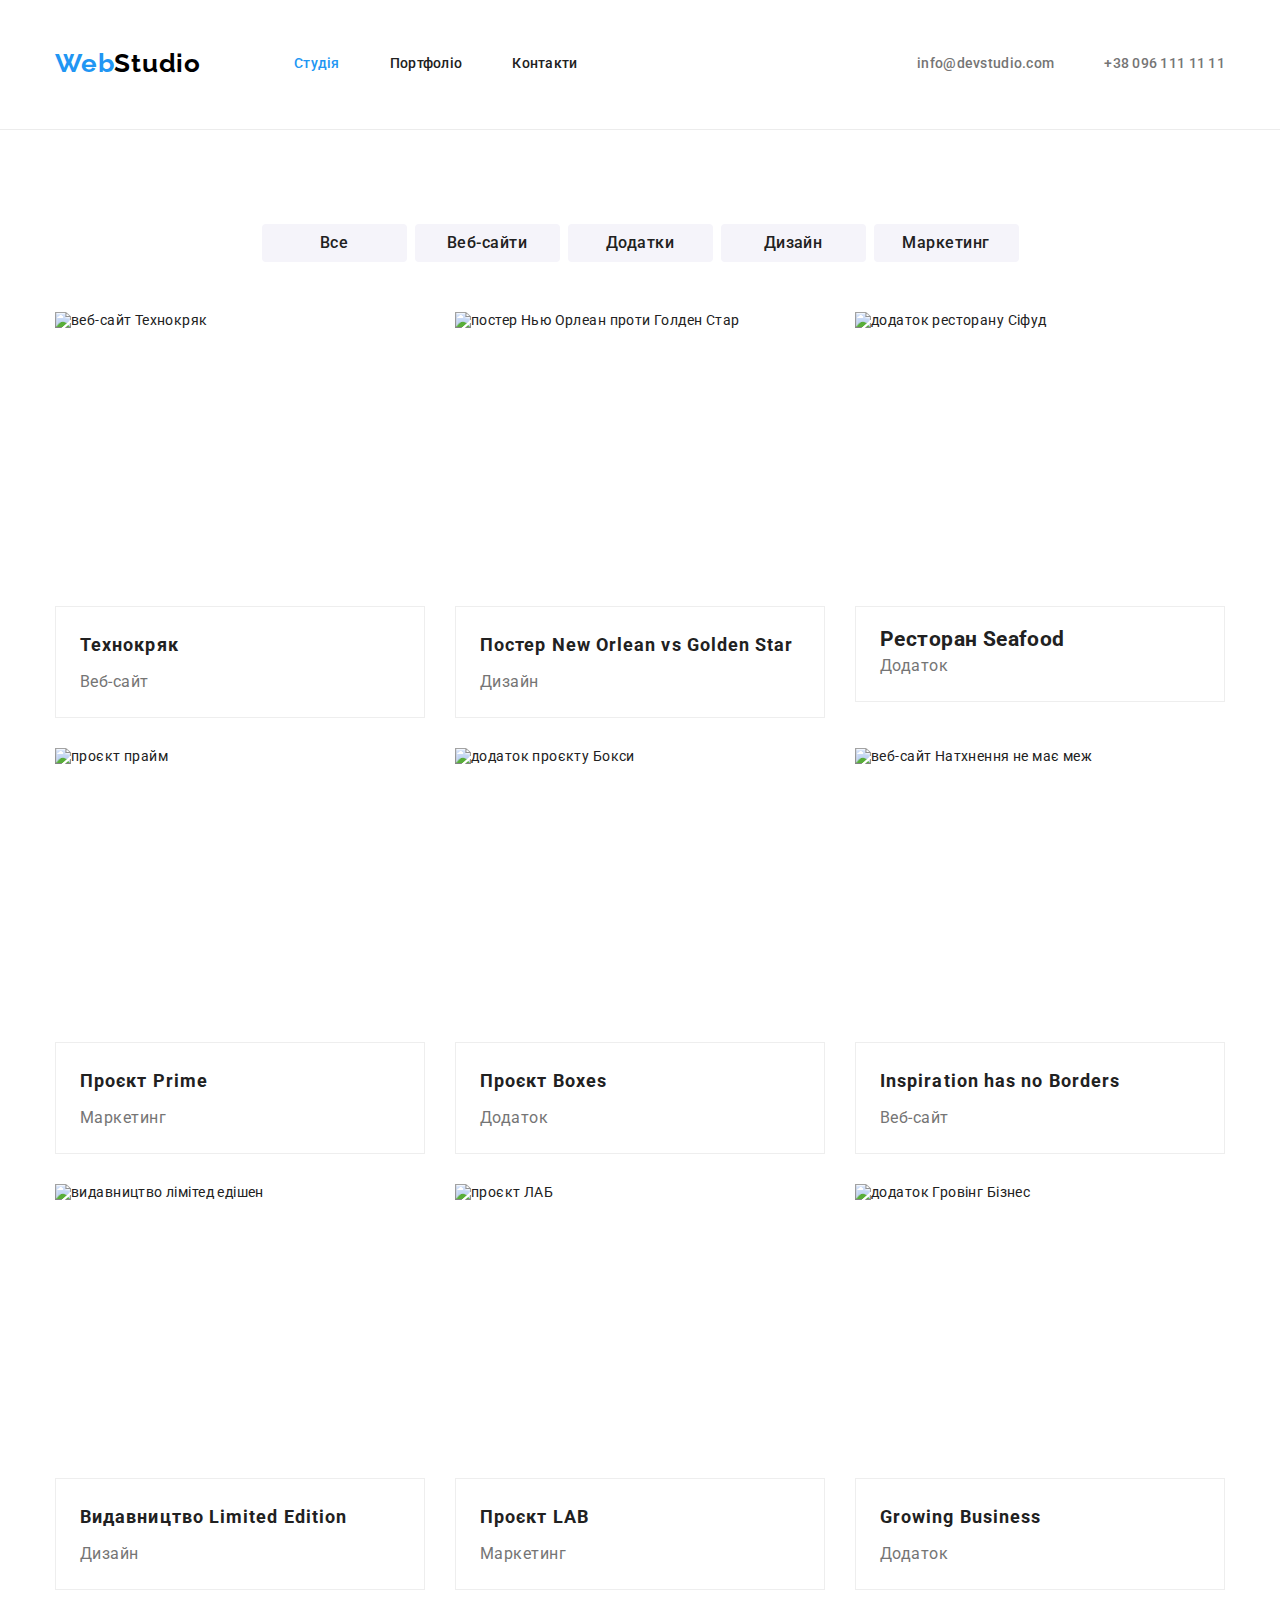
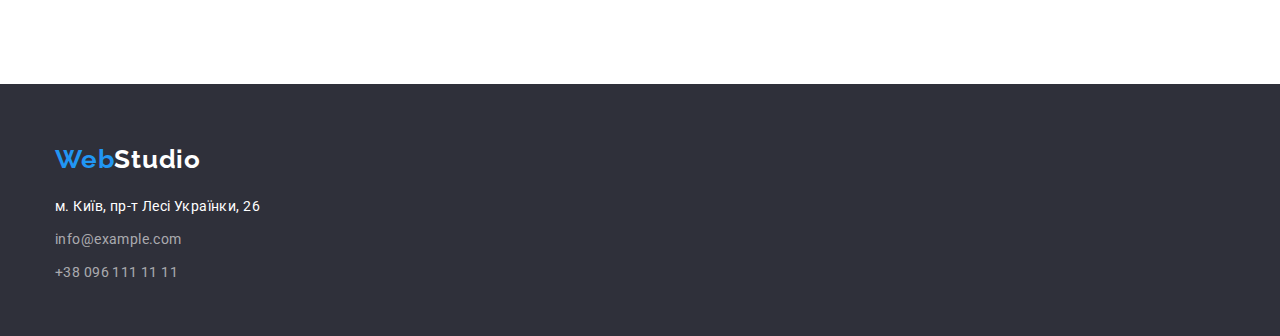
==== portfolio.html @ e84fce72 "edits" ====
<!DOCTYPE html>
<html lang="uk">
<head>
   <meta charset="UTF-8">
   <meta http-equiv="X-UA-Compatible" content="IE=edge">
   <meta name="viewport" content="width=device-width, initial-scale=1.0">
   <title>Портфоліо</title>
   <link rel="preconnect" href="https://fonts.googleapis.com">
   <link rel="preconnect" href="https://fonts.gstatic.com" crossorigin>
   <link href="https://fonts.googleapis.com/css2?family=Raleway:wght@700&family=Roboto:wght@400;500;700;900&display=swap"
      rel="stylesheet">
   <link rel="stylesheet" href="https://cdn.jsdelivr.net/npm/modern-normalize@1.1.0/modern-normalize.min.css">
   <link rel="stylesheet" href="./css/styles.css"/>
</head>
<body>
   <!-- =================== HEADER ===================-->
   <header class="page-header header-portfolio">
      <div class="container page-header-container">
          <nav class="page-nav">
              <a class="logotype logotype-header link" href="./index.html" lang="en"><span class="web">Web</span><span class="studio">Studio</span></a>
              <ul class="menu list">
                  <li class="menu-item">
                      <a class="menu-link link current" href="./index.html">Студія</a>
                  </li>
                  <li class="menu-item">
                      <a class="menu-link link" href="./portfolio.html">Портфоліо</a>
                  </li>
                  <li class="menu-item">
                      <a class="menu-link link" href="./index.html">Контакти</a>
                  </li>
              </ul>
          </nav>
          <ul class="contact-header list">
              <li><a class="contact-mail link" href="mailto:info@devstudio.com">info@devstudio.com</a></li>
              <li><a class="contact-phone-number link" href="tel:+380961111111">+38 096 111 11 11</a></li>
          </ul>
      </div>
  </header>
   <main>
      <!-- =================== PORTFOLIO ===================-->
      <section class="section">
         <div class="container">
            <h1 class="visually-hidden">Наші роботи</h1>
               <ul class="portfolio-menu-list list">
                  <li class="portfolio-menu-list--item">
                     <button class="list-menu-button" type="button">Все</button>
                  </li>
                  <li class="portfolio-menu-list-item">
                     <button class="list-menu-button" type="button">Веб-сайти</button>
                  </li>
                  <li class="portfolio-menu-list-item">
                     <button class="list-menu-button" type="button">Додатки</button>
                  </li>
                  <li class="portfolio-menu-list-item">
                     <button class="list-menu-button" type="button">Дизайн</button>
                  </li>
                  <li class="portfolio-menu-list--item">
                     <button class="list-menu-button" type="button">Маркетинг</button>
                  </li>
               </ul>
            <ul class="portfolio-list list">
               <li class="portfolio-list-item">
                  <img src="./images/ourworks/technocrack.jpg" alt="веб-сайт Технокряк" width="370" height="294">
                  <div class="list-content">
                     <h2 class="portfolio-title">Технокряк</h2>
                     <p class="portfolio-description">Веб-сайт</p>
                  </div>
               </li>
               <li class="portfolio-list-item">
                  <img src="./images/ourworks/posterneworlean.jpg" alt="постер Нью Орлеан проти Голден Стар" width="370" height="294">
                  <div class="list-content">
                     <h2 class="portfolio-title">Постер <span lang="en">New Orlean vs Golden Star</span></h2>
                     <p class="portfolio-description">Дизайн</p>
                  </div>
               </li>
               <li class="portfolio-list-item">
                  <img src="./images/ourworks/restaurantseafood.jpg" alt="додаток ресторану Сіфуд" width="370" height="294">
                  <div class="list-content">
                     <h2 class="">Ресторан <span lang="en">Seafood</span></h2>
                     <p class="portfolio-description">Додаток</p>
                  </div>
               </li>
               <li class="portfolio-list-item">
                  <img src="./images/ourworks/projectprime.jpg" alt="проєкт прайм" width="370" height="294">
                  <div class="list-content">
                     <h2 class="portfolio-title">Проєкт <span lang="en">Prime</span></h2>
                     <p class="portfolio-description">Маркетинг</p>
                  </div>
               </li>
               <li class="portfolio-list-item">
                  <img src="./images/ourworks/projectboxes.jpg" alt="додаток проєкту Бокси" width="370" height="294">
                  <div class="list-content">
                     <h2 class="portfolio-title">Проєкт <span lang="en">Boxes</span></h2>
                     <p class="portfolio-description">Додаток</p>
                  </div>
               </li>
               <li class="portfolio-list-item">
                  <img src="./images/ourworks/inspirationhasnoborders.jpg" alt="веб-сайт Натхнення не має меж" width="370" height="294">
                  <div class="list-content">
                     <h2 class="portfolio-title" lang="en">Inspiration has no Borders</h2>
                     <p class="portfolio-description">Веб-сайт</p>
                  </div>
               </li>
               <li class="portfolio-list-item">
                  <img src="./images/ourworks/publicationlimitededition.jpg" alt="видавництво лімітед едішен" width="370" height="294">
                  <div class="list-content">
                     <h2 class="portfolio-title">Видавництво <span lang="en">Limited Edition</span></h2>
                     <p class="portfolio-description">Дизайн</p>
                  </div>
               </li>
               <li class="portfolio-list-item">
                  <img src="./images/ourworks/projectlab.jpg" alt="проєкт ЛАБ" width="370" height="294">
                  <div class="list-content">
                     <h2 class="portfolio-title">Проєкт <span lang="en">LAB</span></h2>
                     <p class="portfolio-description">Маркетинг</p>
                  </div>
               </li>
               <li class="portfolio-list-item">
                  <img src="./images/ourworks/growingbusiness.jpg" alt="додаток Гровінг Бізнес" width="370" height="294">
                  <div class="list-content">
                     <h2 class="portfolio-title" lang="en">Growing Business</h2>
                     <p class="portfolio-description">Додаток</p>
                  </div>
               </li>
            </ul>
         </div>
      </section>
   </main>
   <!--=================== FOOTER ===================-->
   <footer class="page-footer">
      <div class="container">
          <a class="logotype link" href="./index.html" lang="en"><span class="web">Web</span><span
              class="studio-white">Studio</span></a>
          <address class="address">
              <ul class="address-list list">
                  <li class="address-list-item">
                      <a class="address-list-location link" href="https://goo.gl/maps/qBnw3kzRKvV4WiWM7" target="_blank" rel="noopener nofollow">м. Київ, пр-т Лесі Українки, 26</a>
                  </li>
                  <li class="address-list-item">
                      <a class="footer-contact link" href="mailto:info@example.com">info@example.com</a>
                  </li>
                  <li class="address-list-item">
                      <a class="footer-contact link" href="tel:+380961111111">+38 096 111 11 11</a>
                  </li>
              </ul>
          </address>
      </div>
  </footer>
</body>
</html>
---- css/styles.css ----
:root {
      --accent-color: #2196F3;
      --background-button-color: #188CE8;
      --black-logo-color: #000000;
      --text-black-color: #212121;
      --text-grey-color: #757575;
      --text-white-color: #FFFFFF;
      --footer-contact-text-color: rgba(255, 255, 255, 0.6);
      --ligt-background-button-color: #F5F4FA;
      --inner-border-color: #EEEEEE;
      --background-dark-color: #2F303A;

      --logo-font-family: 'Raleway', sans-serif;
      --primary-font-family:'Roboto', sans-serif;

      --card-set-gap: 30px;
}

h1, 
h2, 
h3, 
h4, 
p {
      margin-top: 0;
      margin-bottom: 0;
}
 
ol,
ul {
      margin-top: 0;
      margin-bottom: 0;
      padding-left: 0;
}

img {
      display: block;
      max-width: 100%;
      height: auto;
}

button {
      cursor: pointer;
}

.list {
      list-style: none;
}

.link {
      text-decoration: none;
}

body {
      font-family: var(--primary-font-family);
      color: var(--text-black-color);
      background-color: var(--text-white-color);
      font-size: 14px;
      letter-spacing: 0.03em;
}

.container {
      width: 1200px;
      margin-left: auto;
      margin-right: auto;
      padding-left: 15px;
      padding-right: 15px;
}

.visually-hidden {
      position: absolute;
      width: 1px;
      height: 1px;
      margin: -1px;
      border: 0;
      padding: 0;

      white-space: nowrap;
      clip-path: inset(100%);
      clip: rect(0 0 0 0);
      overflow: hidden;
}

footer {
      font-family: var(--primary-font-family);
      background-color: var(--background-dark-color);
}

/* ============================================================================ MAIN PAGE ============================================================================ */

/* =================== COMPONENTS =================== */

.page-header-container {
      display: flex;
      align-items: center;
}

.logotype {
      font-family: 'Raleway', sans-serif;
      font-weight: 700;
      font-size: 26px;
      line-height: 1.19;
      letter-spacing: 0.03em;
}

.web {
      color: #2196F3;
}

.studio {
      color: #000000;
}

.title {
      font-weight: 700;
      font-size: 36px;
      line-height: 1.17;
      text-align: center;
      letter-spacing: 0.03em;
      margin-bottom: 50px;
}

.section {
      padding-top: 94px;
      padding-bottom: 94px;
}

/* =================== /COMPONENTS =================== */

/* =================== HEADER =================== */

.page-header {
      padding-top: 24px;
      padding-bottom: 25px;
}

.page-nav {
      display: flex;
      align-items: center;
}

.menu {
      display: flex;
      align-items: center;
}

.logotype-header {
      margin-right: 93px;
      display: block;
      padding-top: 24px;
      padding-bottom: 25px;
}

.contact-header {
      display: flex;
      align-items: center;
      margin-left: auto;
}

.menu-item:not(:last-child) {
      margin-right: 50px;
}

.menu-link {
      display: block;
      padding-top: 32px;
      padding-bottom: 32px;
      font-weight: 500;
      font-size: 14px;
      line-height: 1.14;
      letter-spacing: 0.02em;
      color: var(--text-black-color);
}

.menu-link:hover,
.menu-link:focus {
   color: var(--accent-color);
}

.current {
      color: var(--accent-color);
}

.contact-phone-number {
      display: block;
      padding-top: 32px;
      padding-bottom: 32px;
      font-weight: 500;
      font-size: 14px;
      line-height: 1.14;
      letter-spacing: 0.02em;
   
      color: var(--text-grey-color);
}

.contact-phone-number:hover,
.contact-phone-number:focus {
   color: var(--accent-color);
}

.contact-mail {
      display: block;
      padding-top: 32px;
      padding-bottom: 32px;
      font-weight: 500;
      font-size: 14px;
      line-height: 1.14;
      letter-spacing: 0.02em;
   
      color: var(--text-grey-color);

      margin-right: 50px;
}

.contact-mail:hover, 
.contact-mail:focus {
   color: var(--accent-color);
}

/* =================== HEADER =================== */

/* =================== HERO =================== */

.hero {
      background-color: var(--background-dark-color);
      height: 600px;
      padding-top: 200px;
      padding-bottom: 200px;
}

.main-title {
      font-weight: 900;
      font-size: 44px;
      line-height: 1.36;
      text-align: center;
      letter-spacing: 0.06em;
      text-transform: uppercase;
   
      color: var(--text-white-color);

      margin-bottom: var(--card-set-gap);
}

.modal-btn {
      font-family: inherit;
      font-weight: 700;
      font-size: 16px;
      line-height: 1.88;
      text-align: center;
      letter-spacing: 0.06em;
      cursor: pointer;
      margin: auto;
      display: block;
      border-radius: 4px;
      border: transparent;

      color: var(--text-white-color);
      background-color: var(--accent-color);

      /* padding: 7px 21px 7px 21px; */
      padding-top: 7px;
      padding-right: 21px;
      padding-bottom: 7px;
      padding-left: 21px;
      min-width: 200px;
      min-height: 50px;
}

.modal-btn:hover,
.modal-btn:focus {
      background-color: var(--background-button-color);
}

/* =================== HERO =================== */

/* =================== PREFERENCES =================== */

.preferences {
      display: flex;
      column-gap: var(--card-set-gap);
      flex-basis: calc((100-90px)/4);
}

/* .preferences>.preferences-item:not(:nth-child(4n)) {
      margin-right: var(--card-set-gap);
} */

.preferences-subtitle {
      margin-bottom: 10px;
}

.subtitle {
      font-weight: 700;
      font-size: 14px;
      line-height: 1.14;
      letter-spacing: 0.03em;
      text-transform: uppercase;
}

.description-preferences {
      font-weight: 400;
      font-size: 14px;
      line-height: 1.71;
      letter-spacing: 0.03em;
   
      color: var(--text-grey-color);
}

/* =================== PREFERENCES =================== */

/* =================== ABOUT =================== */

.about {
      padding-top: 0;
}

.about-list {
      display: flex;
      flex-wrap: wrap;
      column-gap: var(--card-set-gap);
      flex-basis: calc((100-60px)/3);
}

/* =================== /ABOUT =================== */

/* =================== TEAM =================== */

.team-list {
      display: flex;
      flex-wrap: wrap;
      column-gap: var(--card-set-gap);
      flex-basis: calc((100-90px)/4);
}

/* .team-list>.team-people:not(:nth-child(4n)) {
      margin-right: var(--card-set-gap);
} */

.team {
      background-color: var(--ligt-background-button-color);
}

.team-content {
      padding-top: var(--card-set-gap);
      padding-bottom: var(--card-set-gap);
}

.name-team {
      font-weight: 500;
      font-size: 16px;
      line-height: 1.19;
      letter-spacing: 0.03em;
      text-align: center;
}

.description-team {
      font-weight: 400;
      font-size: 16px;
      line-height: 1.19;
      letter-spacing: 0.03em;
      text-align: center;
   
      color: var(--text-grey-color);

      margin-top: 10px;
}

.team-people {
      box-shadow: 0px 1px 3px rgba(0, 0, 0, 0.12), 0px 1px 1px rgba(0, 0, 0, 0.14), 0px 2px 1px rgba(0, 0, 0, 0.2);
      border-radius: 0px 0px 4px 4px;
}

/* =================== /TEAM =================== */

/* =================== FOOTER =================== */

.page-footer {
      padding-top: 60px;
      padding-bottom: 60px;
      height: 252px;
}

.address {
      margin-top: 20px;
}

.studio-white {
      color: var(--text-white-color);
}

.address-list-item:not(:last-child) {
      margin-bottom: 9px;
}

.address-list-location {
      font-family: var(--primary-font-family);
      font-style: normal;
      font-weight: 400;
      font-size: 14px;
      line-height: 1.71;
      letter-spacing: 0.03em;
   
      color: var(--text-white-color);
}

.address-list-location:hover,
.address-list-location:focus {
      color: var(--accent-color);
}

.footer-contact {
      font-family: var(--primary-font-family);
      font-style: normal;
      font-weight: 400;
      font-size: 14px;
      line-height: 1.71;
      letter-spacing: 0.03em;
   
      color: var(--footer-contact-text-color);
}

.footer-contact:hover,
.footer-contact:focus {
     color: var(--accent-color); 
}

/* =================== /FOOTER =================== */


/* ============================================================================ PORTFOLIO PAGE ============================================================================ */


/* =================== PORTFOLIO SECTION =================== */

.header-portfolio {
      border-bottom: 1px solid #ECECEC;
}

.portfolio-menu-list {
      display: flex;
      align-items: center;
      justify-content: center;
      column-gap: 8px;
      margin-bottom: 50px;
}

.list-menu-button {
      font-family: inherit;
      font-weight: 500;
      font-size: 16px;
      line-height: 1.63;
      letter-spacing: 0.03em;
      cursor: pointer;
   
      color: var(--text-black-color);
      background-color: var(--ligt-background-button-color);

      border-radius: 4px;
      border: transparent;

      padding-top: 4px;
      padding-right: 22px;
      padding-bottom: 4px;
      padding-left: 22px;
      min-width: 145px;
      min-height: 38px;
}

.list-menu-button:hover,
.list-menu-button:focus {
      box-shadow: 0px 3px 1px rgba(0, 0, 0, 0.1), 0px 1px 2px rgba(0, 0, 0, 0.08), 0px 2px 2px rgba(0, 0, 0, 0.12);
      color: var(--text-white-color);
      background-color: var(--accent-color)
}

.portfolio-button {
      padding-left: 294px;
      padding-right: 294px;
}

.portfolio-title {
      font-weight: 700;
      font-size: 18px;
      line-height: 2.0;
      letter-spacing: 0.06em;
   
      color: var(--text-black-color);

      margin-bottom: 4px;
}

.portfolio-description {
      font-weight: 400;
      font-size: 16px;
      line-height: 1.88;
      letter-spacing: 0.03em;
   
      color: var(--text-grey-color);
}

.portfolio-list {
      display: flex;
      flex-wrap: wrap;
      gap: var(--card-set-gap);
      flex-basis: calc((100-90px)/3);
}

.list-content {
      padding-top: 20px;
      padding-right: 24px;
      padding-bottom: 20px;
      padding-left: 24px;
      border: 1px solid #EEEEEE;
}


/* =================== /PORTFOLIO SECTION =================== */
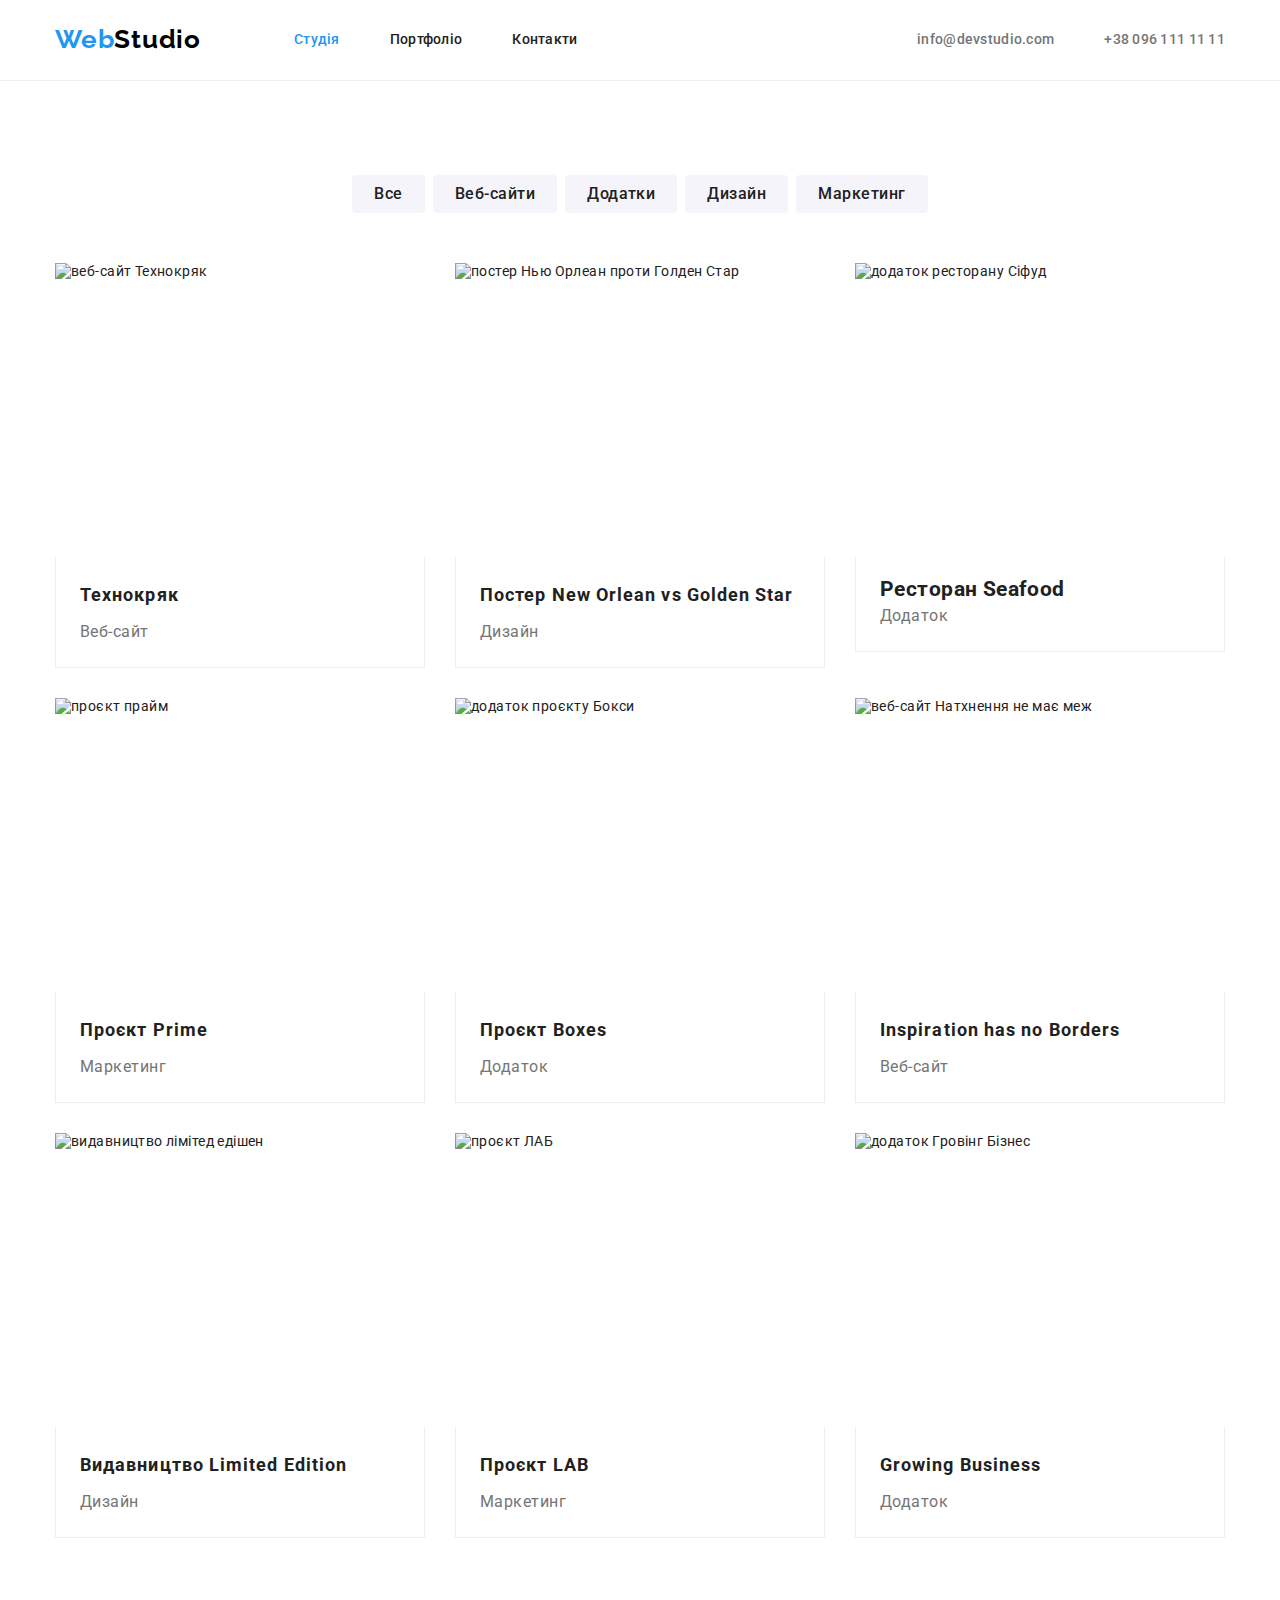
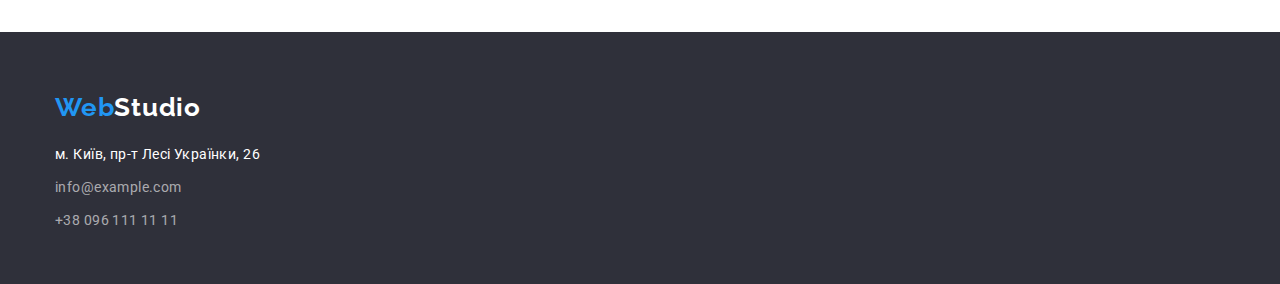
==== commit f1ff0d3e: "edits with viseo" ====
--- a/portfolio.html
+++ b/portfolio.html
@@ -31,8 +31,12 @@
               </ul>
           </nav>
           <ul class="contact-header list">
-              <li><a class="contact-mail link" href="mailto:info@devstudio.com">info@devstudio.com</a></li>
-              <li><a class="contact-phone-number link" href="tel:+380961111111">+38 096 111 11 11</a></li>
+            <li class="mail-item">
+               <a class="contact-mail link" href="mailto:info@devstudio.com">info@devstudio.com</a>
+           </li>
+           <li class="phone-item">
+               <a class="contact-phone-number link" href="tel:+380961111111">+38 096 111 11 11</a>
+           </li>
           </ul>
       </div>
   </header>
--- a/css/styles.css
+++ b/css/styles.css
@@ -1,88 +1,94 @@
 :root {
-      --accent-color: #2196F3;
-      --background-button-color: #188CE8;
-      --black-logo-color: #000000;
-      --text-black-color: #212121;
-      --text-grey-color: #757575;
-      --text-white-color: #FFFFFF;
-      --footer-contact-text-color: rgba(255, 255, 255, 0.6);
-      --ligt-background-button-color: #F5F4FA;
-      --inner-border-color: #EEEEEE;
-      --background-dark-color: #2F303A;
-
-      --logo-font-family: 'Raleway', sans-serif;
-      --primary-font-family:'Roboto', sans-serif;
-
-      --card-set-gap: 30px;
-}
-
-h1, 
-h2, 
-h3, 
-h4, 
+  --accent-color: #2196f3;
+  --background-button-color: #188ce8;
+  --black-logo-color: #000000;
+  --text-black-color: #212121;
+  --text-grey-color: #757575;
+  --text-white-color: #ffffff;
+  --footer-contact-text-color: rgba(255, 255, 255, 0.6);
+  --ligt-background-button-color: #f5f4fa;
+  --inner-border-color: #eeeeee;
+  --background-dark-color: #2f303a;
+
+  --logo-font-family: 'Raleway', sans-serif;
+  --primary-font-family: 'Roboto', sans-serif;
+
+  --card-set-gap: 30px;
+}
+
+h1,
+h2,
+h3,
+h4,
+h5,
+h6,
 p {
-      margin-top: 0;
-      margin-bottom: 0;
-}
- 
+  margin-top: 0;
+  margin-bottom: 0;
+}
+
 ol,
 ul {
-      margin-top: 0;
-      margin-bottom: 0;
-      padding-left: 0;
+  margin-top: 0;
+  margin-bottom: 0;
+  padding-left: 0;
 }
 
 img {
-      display: block;
-      max-width: 100%;
-      height: auto;
+  display: block;
+  max-width: 100%;
+  height: auto;
+}
+
+address {
+  font-style: normalvv;
 }
 
 button {
-      cursor: pointer;
+  cursor: pointer;
 }
 
 .list {
-      list-style: none;
+  list-style: none;
 }
 
 .link {
-      text-decoration: none;
+  text-decoration: none;
 }
 
 body {
-      font-family: var(--primary-font-family);
-      color: var(--text-black-color);
-      background-color: var(--text-white-color);
-      font-size: 14px;
-      letter-spacing: 0.03em;
+  font-family: var(--primary-font-family);
+  color: var(--text-black-color);
+  background-color: var(--text-white-color);
+  font-size: 14px;
+  letter-spacing: 0.03em;
 }
 
 .container {
-      width: 1200px;
-      margin-left: auto;
-      margin-right: auto;
-      padding-left: 15px;
-      padding-right: 15px;
+  width: 1200px;
+  margin-left: auto;
+  margin-right: auto;
+  padding-left: 15px;
+  padding-right: 15px;
 }
 
 .visually-hidden {
-      position: absolute;
-      width: 1px;
-      height: 1px;
-      margin: -1px;
-      border: 0;
-      padding: 0;
-
-      white-space: nowrap;
-      clip-path: inset(100%);
-      clip: rect(0 0 0 0);
-      overflow: hidden;
+  position: absolute;
+  width: 1px;
+  height: 1px;
+  margin: -1px;
+  border: 0;
+  padding: 0;
+
+  white-space: nowrap;
+  clip-path: inset(100%);
+  clip: rect(0 0 0 0);
+  overflow: hidden;
 }
 
 footer {
-      font-family: var(--primary-font-family);
-      background-color: var(--background-dark-color);
+  font-family: var(--primary-font-family);
+  background-color: var(--background-dark-color);
 }
 
 /* ============================================================================ MAIN PAGE ============================================================================ */
@@ -90,130 +96,129 @@
 /* =================== COMPONENTS =================== */
 
 .page-header-container {
-      display: flex;
-      align-items: center;
+  display: flex;
+  align-items: center;
 }
 
 .logotype {
-      font-family: 'Raleway', sans-serif;
-      font-weight: 700;
-      font-size: 26px;
-      line-height: 1.19;
-      letter-spacing: 0.03em;
+  font-family: 'Raleway', sans-serif;
+  font-weight: 700;
+  font-size: 26px;
+  line-height: 1.19;
+  letter-spacing: 0.03em;
 }
 
 .web {
-      color: #2196F3;
+  color: #2196f3;
 }
 
 .studio {
-      color: #000000;
+  color: #000000;
 }
 
 .title {
-      font-weight: 700;
-      font-size: 36px;
-      line-height: 1.17;
-      text-align: center;
-      letter-spacing: 0.03em;
-      margin-bottom: 50px;
+  font-weight: 700;
+  font-size: 36px;
+  line-height: 1.17;
+  text-align: center;
+  letter-spacing: 0.03em;
+  margin-bottom: 50px;
 }
 
 .section {
-      padding-top: 94px;
-      padding-bottom: 94px;
+  padding-top: 94px;
+  padding-bottom: 94px;
 }
 
 /* =================== /COMPONENTS =================== */
 
 /* =================== HEADER =================== */
 
-.page-header {
-      padding-top: 24px;
-      padding-bottom: 25px;
-}
+
 
 .page-nav {
-      display: flex;
-      align-items: center;
+  display: flex;
+  align-items: center;
 }
 
 .menu {
-      display: flex;
-      align-items: center;
+  display: flex;
+  align-items: center;
 }
 
 .logotype-header {
-      margin-right: 93px;
-      display: block;
-      padding-top: 24px;
-      padding-bottom: 25px;
+  margin-right: 93px;
+  display: block;
+  padding-top: 24px;
+  padding-bottom: 25px;
 }
 
 .contact-header {
-      display: flex;
-      align-items: center;
-      margin-left: auto;
+  display: flex;
+  align-items: center;
+  margin-left: auto;
 }
 
 .menu-item:not(:last-child) {
-      margin-right: 50px;
+  margin-right: 50px;
 }
 
 .menu-link {
-      display: block;
-      padding-top: 32px;
-      padding-bottom: 32px;
-      font-weight: 500;
-      font-size: 14px;
-      line-height: 1.14;
-      letter-spacing: 0.02em;
-      color: var(--text-black-color);
+  display: block;
+  padding-top: 32px;
+  padding-bottom: 32px;
+  font-weight: 500;
+  font-size: 14px;
+  line-height: 1.14;
+  letter-spacing: 0.02em;
+  color: var(--text-black-color);
 }
 
 .menu-link:hover,
 .menu-link:focus {
-   color: var(--accent-color);
+  color: var(--accent-color);
 }
 
 .current {
-      color: var(--accent-color);
+  color: var(--accent-color);
 }
 
 .contact-phone-number {
-      display: block;
-      padding-top: 32px;
-      padding-bottom: 32px;
-      font-weight: 500;
-      font-size: 14px;
-      line-height: 1.14;
-      letter-spacing: 0.02em;
-   
-      color: var(--text-grey-color);
+  display: block;
+  padding-top: 32px;
+  padding-bottom: 32px;
+  font-weight: 500;
+  font-size: 14px;
+  line-height: 1.14;
+  letter-spacing: 0.02em;
+
+  color: var(--text-grey-color);
 }
 
 .contact-phone-number:hover,
 .contact-phone-number:focus {
-   color: var(--accent-color);
+  color: var(--accent-color);
+}
+
+.mail-item {
+  margin-right: 50px;
 }
 
 .contact-mail {
-      display: block;
-      padding-top: 32px;
-      padding-bottom: 32px;
-      font-weight: 500;
-      font-size: 14px;
-      line-height: 1.14;
-      letter-spacing: 0.02em;
-   
-      color: var(--text-grey-color);
-
-      margin-right: 50px;
-}
-
-.contact-mail:hover, 
+  display: block;
+  padding-top: 32px;
+  padding-bottom: 32px;
+  font-weight: 500;
+  font-size: 14px;
+  line-height: 1.14;
+  letter-spacing: 0.02em;
+
+  color: var(--text-grey-color);
+}
+
+.contact-mail:hover,
 .contact-mail:focus {
-   color: var(--accent-color);
+  color: var(--accent-color);
 }
 
 /* =================== HEADER =================== */
@@ -221,53 +226,54 @@
 /* =================== HERO =================== */
 
 .hero {
-      background-color: var(--background-dark-color);
-      height: 600px;
-      padding-top: 200px;
-      padding-bottom: 200px;
-}
-
-.main-title {
-      font-weight: 900;
-      font-size: 44px;
-      line-height: 1.36;
-      text-align: center;
-      letter-spacing: 0.06em;
-      text-transform: uppercase;
-   
-      color: var(--text-white-color);
-
-      margin-bottom: var(--card-set-gap);
-}
-
-.modal-btn {
-      font-family: inherit;
-      font-weight: 700;
-      font-size: 16px;
-      line-height: 1.88;
-      text-align: center;
-      letter-spacing: 0.06em;
-      cursor: pointer;
-      margin: auto;
-      display: block;
-      border-radius: 4px;
-      border: transparent;
-
-      color: var(--text-white-color);
-      background-color: var(--accent-color);
-
-      /* padding: 7px 21px 7px 21px; */
-      padding-top: 7px;
-      padding-right: 21px;
-      padding-bottom: 7px;
-      padding-left: 21px;
-      min-width: 200px;
-      min-height: 50px;
-}
-
-.modal-btn:hover,
-.modal-btn:focus {
-      background-color: var(--background-button-color);
+  background-color: var(--background-dark-color);
+  /* height: 600px; */
+  padding-top: 200px;
+  padding-bottom: 200px;
+}
+
+.hero-title {
+  max-width: 696px;
+  width: 100%;
+  font-weight: 900;
+  font-size: 44px;
+  line-height: 1.36;
+  text-align: center;
+  letter-spacing: 0.06em;
+  text-transform: uppercase;
+
+  color: var(--text-white-color);
+
+  margin-bottom: var(--card-set-gap);
+  margin-left: auto;
+  margin-right: auto;
+}
+
+.hero-btn {
+  font-family: inherit;
+  font-weight: 700;
+  font-size: 16px;
+  line-height: 1.88;
+  text-align: center;
+  letter-spacing: 0.06em;
+  margin: auto;
+  display: block;
+  border-radius: 4px;
+  border: none;
+
+  color: var(--text-white-color);
+  background-color: var(--accent-color);
+
+  padding-top: 10px;
+  padding-right: 32px;
+  padding-bottom: 10px;
+  padding-left: 32px;
+  min-width: 200px;
+}
+
+.hero-btn:hover,
+.hero-btn:focus {
+  background-color: var(--background-button-color);
 }
 
 /* =================== HERO =================== */
@@ -275,9 +281,9 @@
 /* =================== PREFERENCES =================== */
 
 .preferences {
-      display: flex;
-      column-gap: var(--card-set-gap);
-      flex-basis: calc((100-90px)/4);
+  display: flex;
+  column-gap: var(--card-set-gap);
+  flex-basis: calc((100-90px) / 4);
 }
 
 /* .preferences>.preferences-item:not(:nth-child(4n)) {
@@ -285,24 +291,24 @@
 } */
 
 .preferences-subtitle {
-      margin-bottom: 10px;
+  margin-bottom: 10px;
 }
 
 .subtitle {
-      font-weight: 700;
-      font-size: 14px;
-      line-height: 1.14;
-      letter-spacing: 0.03em;
-      text-transform: uppercase;
+  font-weight: 700;
+  font-size: 14px;
+  line-height: 1.14;
+  letter-spacing: 0.03em;
+  text-transform: uppercase;
 }
 
 .description-preferences {
-      font-weight: 400;
-      font-size: 14px;
-      line-height: 1.71;
-      letter-spacing: 0.03em;
-   
-      color: var(--text-grey-color);
+  font-weight: 400;
+  font-size: 14px;
+  line-height: 1.71;
+  letter-spacing: 0.03em;
+
+  color: var(--text-grey-color);
 }
 
 /* =================== PREFERENCES =================== */
@@ -310,14 +316,14 @@
 /* =================== ABOUT =================== */
 
 .about {
-      padding-top: 0;
+  padding-top: 0;
 }
 
 .about-list {
-      display: flex;
-      flex-wrap: wrap;
-      column-gap: var(--card-set-gap);
-      flex-basis: calc((100-60px)/3);
+  display: flex;
+  flex-wrap: wrap;
+  column-gap: var(--card-set-gap);
+  flex-basis: calc((100-60px) / 3);
 }
 
 /* =================== /ABOUT =================== */
@@ -325,10 +331,10 @@
 /* =================== TEAM =================== */
 
 .team-list {
-      display: flex;
-      flex-wrap: wrap;
-      column-gap: var(--card-set-gap);
-      flex-basis: calc((100-90px)/4);
+  display: flex;
+  flex-wrap: wrap;
+  column-gap: var(--card-set-gap);
+  flex-basis: calc((100-90px) / 4);
 }
 
 /* .team-list>.team-people:not(:nth-child(4n)) {
@@ -336,37 +342,42 @@
 } */
 
 .team {
-      background-color: var(--ligt-background-button-color);
+  background-color: var(--ligt-background-button-color);
+}
+
+.image-team {
+  box-shadow: 0px 1px 3px rgba(0, 0, 0, 0.12), 0px 1px 1px rgba(0, 0, 0, 0.14),
+    0px 2px 1px rgba(0, 0, 0, 0.2);
 }
 
 .team-content {
-      padding-top: var(--card-set-gap);
-      padding-bottom: var(--card-set-gap);
-}
+  padding-top: var(--card-set-gap);
+  padding-bottom: var(--card-set-gap);
+  background-color: var(--text-white-color);
+  box-shadow: 0px 1px 3px rgba(0, 0, 0, 0.12), 0px 1px 1px rgba(0, 0, 0, 0.14),
+    0px 2px 1px rgba(0, 0, 0, 0.2);
+  border-radius: 0px 0px 4px 4px;
+}
+
 
 .name-team {
-      font-weight: 500;
-      font-size: 16px;
-      line-height: 1.19;
-      letter-spacing: 0.03em;
-      text-align: center;
+  font-weight: 500;
+  font-size: 16px;
+  line-height: 1.19;
+  letter-spacing: 0.03em;
+  text-align: center;
 }
 
 .description-team {
-      font-weight: 400;
-      font-size: 16px;
-      line-height: 1.19;
-      letter-spacing: 0.03em;
-      text-align: center;
-   
-      color: var(--text-grey-color);
-
-      margin-top: 10px;
-}
-
-.team-people {
-      box-shadow: 0px 1px 3px rgba(0, 0, 0, 0.12), 0px 1px 1px rgba(0, 0, 0, 0.14), 0px 2px 1px rgba(0, 0, 0, 0.2);
-      border-radius: 0px 0px 4px 4px;
+  font-weight: 400;
+  font-size: 16px;
+  line-height: 1.19;
+  letter-spacing: 0.03em;
+  text-align: center;
+
+  color: var(--text-grey-color);
+
+  margin-top: 10px;
 }
 
 /* =================== /TEAM =================== */
@@ -374,143 +385,139 @@
 /* =================== FOOTER =================== */
 
 .page-footer {
-      padding-top: 60px;
-      padding-bottom: 60px;
-      height: 252px;
+  padding-top: 60px;
+  padding-bottom: 60px;
+  height: 252px;
 }
 
 .address {
-      margin-top: 20px;
+  margin-top: 20px;
 }
 
 .studio-white {
-      color: var(--text-white-color);
+  color: var(--text-white-color);
 }
 
 .address-list-item:not(:last-child) {
-      margin-bottom: 9px;
+  margin-bottom: 9px;
 }
 
 .address-list-location {
-      font-family: var(--primary-font-family);
-      font-style: normal;
-      font-weight: 400;
-      font-size: 14px;
-      line-height: 1.71;
-      letter-spacing: 0.03em;
-   
-      color: var(--text-white-color);
+  font-family: var(--primary-font-family);
+  font-style: normal;
+  font-weight: 400;
+  font-size: 14px;
+  line-height: 1.71;
+  letter-spacing: 0.03em;
+
+  color: var(--text-white-color);
 }
 
 .address-list-location:hover,
 .address-list-location:focus {
-      color: var(--accent-color);
+  color: var(--accent-color);
 }
 
 .footer-contact {
-      font-family: var(--primary-font-family);
-      font-style: normal;
-      font-weight: 400;
-      font-size: 14px;
-      line-height: 1.71;
-      letter-spacing: 0.03em;
-   
-      color: var(--footer-contact-text-color);
+  font-family: var(--primary-font-family);
+  font-style: normal;
+  font-weight: 400;
+  font-size: 14px;
+  line-height: 1.71;
+  letter-spacing: 0.03em;
+
+  color: var(--footer-contact-text-color);
 }
 
 .footer-contact:hover,
 .footer-contact:focus {
-     color: var(--accent-color); 
+  color: var(--accent-color);
 }
 
 /* =================== /FOOTER =================== */
 
-
 /* ============================================================================ PORTFOLIO PAGE ============================================================================ */
 
-
 /* =================== PORTFOLIO SECTION =================== */
 
 .header-portfolio {
-      border-bottom: 1px solid #ECECEC;
+  border-bottom: 1px solid #ececec;
 }
 
 .portfolio-menu-list {
-      display: flex;
-      align-items: center;
-      justify-content: center;
-      column-gap: 8px;
-      margin-bottom: 50px;
+  display: flex;
+  align-items: center;
+  justify-content: center;
+  column-gap: 8px;
+  margin-bottom: 50px;
 }
 
 .list-menu-button {
-      font-family: inherit;
-      font-weight: 500;
-      font-size: 16px;
-      line-height: 1.63;
-      letter-spacing: 0.03em;
-      cursor: pointer;
-   
-      color: var(--text-black-color);
-      background-color: var(--ligt-background-button-color);
-
-      border-radius: 4px;
-      border: transparent;
-
-      padding-top: 4px;
-      padding-right: 22px;
-      padding-bottom: 4px;
-      padding-left: 22px;
-      min-width: 145px;
-      min-height: 38px;
+  font-family: inherit;
+  font-weight: 500;
+  font-size: 16px;
+  line-height: 1.63;
+  letter-spacing: 0.03em;
+
+  color: var(--text-black-color);
+  background-color: var(--ligt-background-button-color);
+
+  border-radius: 4px;
+  border: none;
+
+  padding-top: 6px;
+  padding-right: 22px;
+  padding-bottom: 6px;
+  padding-left: 22px;
 }
 
 .list-menu-button:hover,
 .list-menu-button:focus {
-      box-shadow: 0px 3px 1px rgba(0, 0, 0, 0.1), 0px 1px 2px rgba(0, 0, 0, 0.08), 0px 2px 2px rgba(0, 0, 0, 0.12);
-      color: var(--text-white-color);
-      background-color: var(--accent-color)
+  box-shadow: 0px 3px 1px rgba(0, 0, 0, 0.1), 0px 1px 2px rgba(0, 0, 0, 0.08),
+    0px 2px 2px rgba(0, 0, 0, 0.12);
+  color: var(--text-white-color);
+  background-color: var(--accent-color);
 }
 
 .portfolio-button {
-      padding-left: 294px;
-      padding-right: 294px;
+  padding-left: 294px;
+  padding-right: 294px;
 }
 
 .portfolio-title {
-      font-weight: 700;
-      font-size: 18px;
-      line-height: 2.0;
-      letter-spacing: 0.06em;
-   
-      color: var(--text-black-color);
-
-      margin-bottom: 4px;
+  font-weight: 700;
+  font-size: 18px;
+  line-height: 2;
+  letter-spacing: 0.06em;
+
+  color: var(--text-black-color);
+
+  margin-bottom: 4px;
 }
 
 .portfolio-description {
-      font-weight: 400;
-      font-size: 16px;
-      line-height: 1.88;
-      letter-spacing: 0.03em;
-   
-      color: var(--text-grey-color);
+  font-weight: 400;
+  font-size: 16px;
+  line-height: 1.88;
+  letter-spacing: 0.03em;
+
+  color: var(--text-grey-color);
 }
 
 .portfolio-list {
-      display: flex;
-      flex-wrap: wrap;
-      gap: var(--card-set-gap);
-      flex-basis: calc((100-90px)/3);
+  display: flex;
+  flex-wrap: wrap;
+  gap: var(--card-set-gap);
+  flex-basis: calc((100-90px) / 3);
 }
 
 .list-content {
-      padding-top: 20px;
-      padding-right: 24px;
-      padding-bottom: 20px;
-      padding-left: 24px;
-      border: 1px solid #EEEEEE;
-}
-
-
-/* =================== /PORTFOLIO SECTION =================== */+  padding-top: 20px;
+  padding-right: 24px;
+  padding-bottom: 20px;
+  padding-left: 24px;
+  border: 1px solid #eeeeee;
+  border-top: none;
+}
+
+/* =================== /PORTFOLIO SECTION =================== */
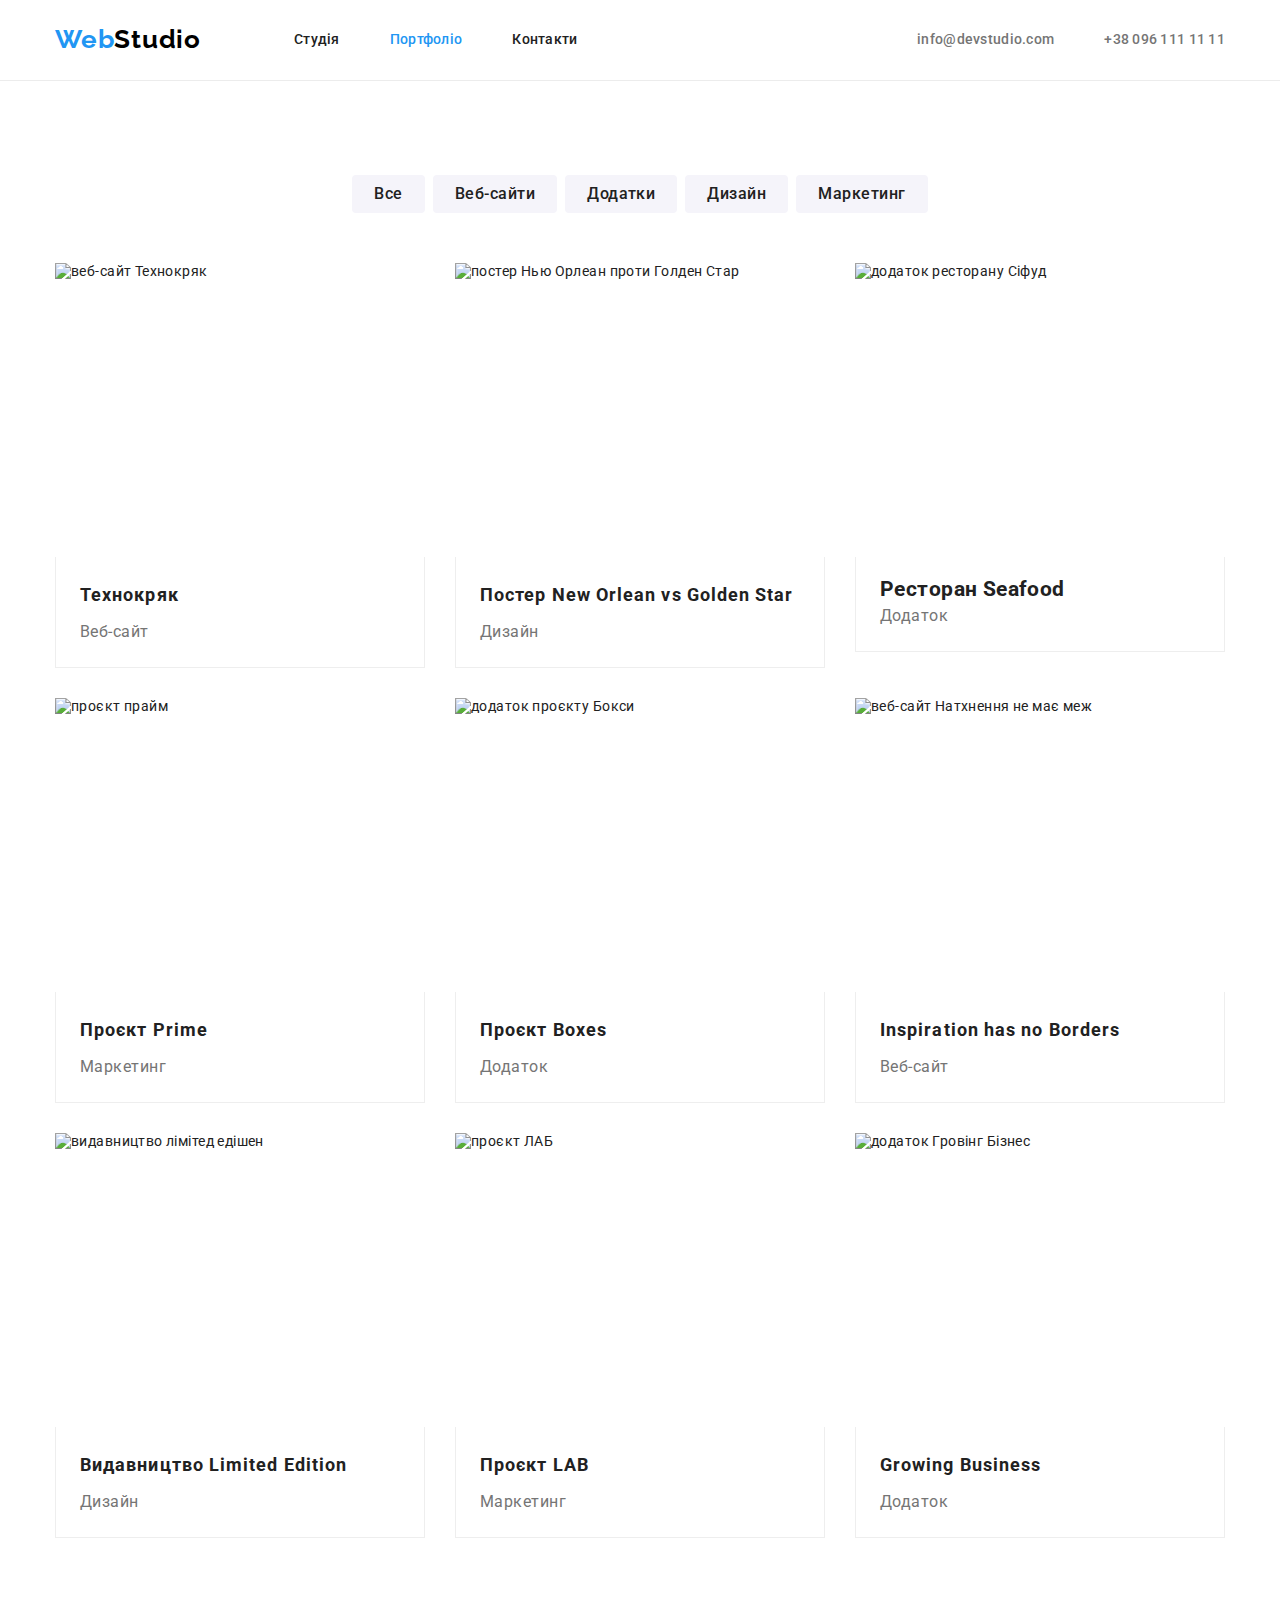
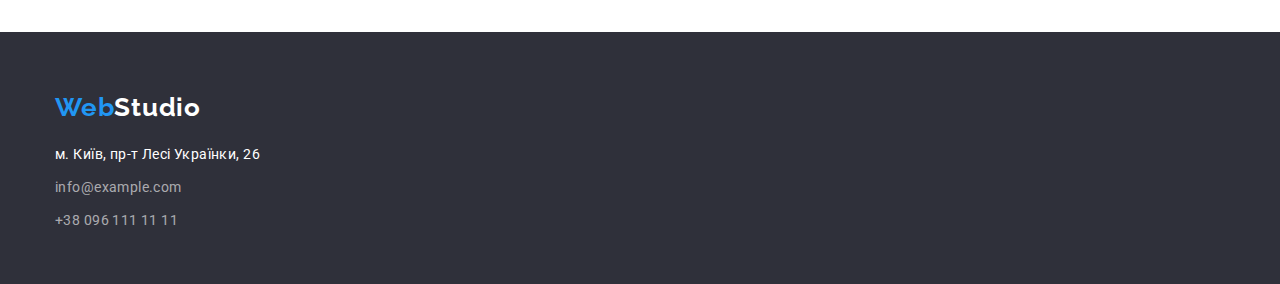
==== commit 7e882278: "link current" ====
--- a/portfolio.html
+++ b/portfolio.html
@@ -20,10 +20,10 @@
               <a class="logotype logotype-header link" href="./index.html" lang="en"><span class="web">Web</span><span class="studio">Studio</span></a>
               <ul class="menu list">
                   <li class="menu-item">
-                      <a class="menu-link link current" href="./index.html">Студія</a>
+                      <a class="menu-link link" href="./index.html">Студія</a>
                   </li>
                   <li class="menu-item">
-                      <a class="menu-link link" href="./portfolio.html">Портфоліо</a>
+                      <a class="menu-link link current" href="./portfolio.html">Портфоліо</a>
                   </li>
                   <li class="menu-item">
                       <a class="menu-link link" href="./index.html">Контакти</a>
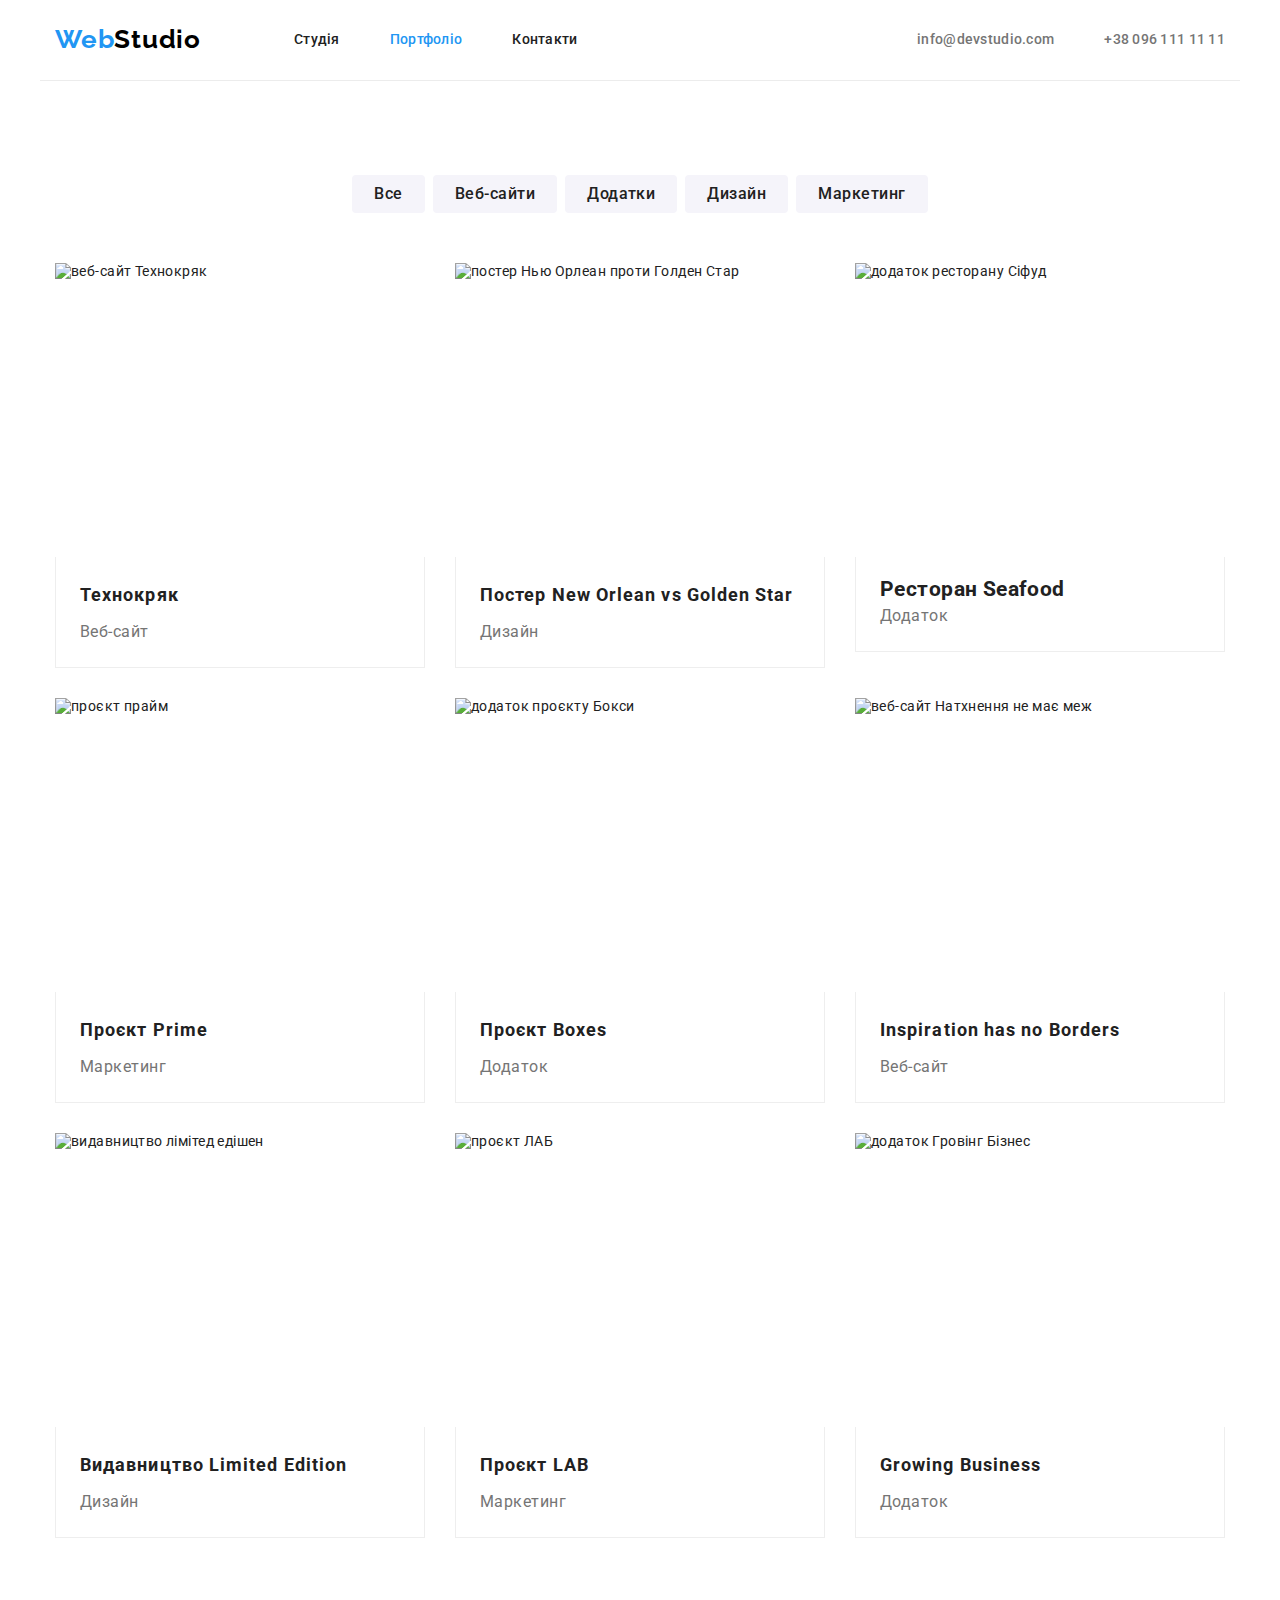
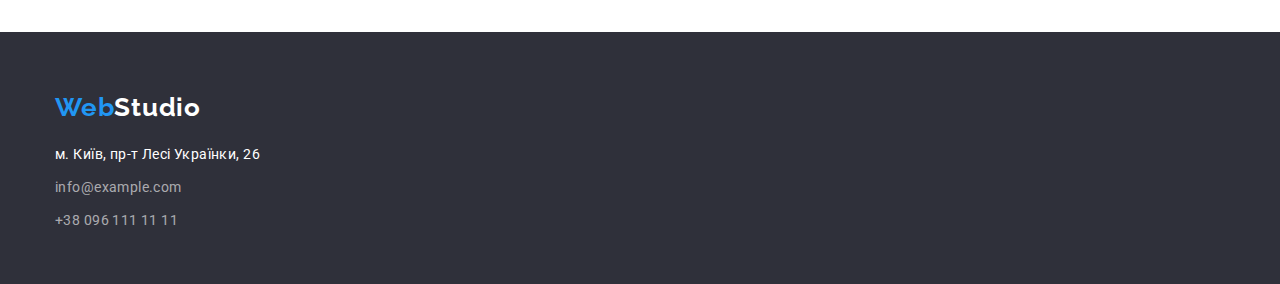
==== commit 4b00d6ea: "line" ====
--- a/portfolio.html
+++ b/portfolio.html
@@ -14,7 +14,7 @@
 </head>
 <body>
    <!-- =================== HEADER ===================-->
-   <header class="page-header header-portfolio">
+   <header class="page-header">
       <div class="container page-header-container">
           <nav class="page-nav">
               <a class="logotype logotype-header link" href="./index.html" lang="en"><span class="web">Web</span><span class="studio">Studio</span></a>
--- a/css/styles.css
+++ b/css/styles.css
@@ -41,7 +41,7 @@
 }
 
 address {
-  font-style: normalvv;
+  font-style: normal;
 }
 
 button {
@@ -98,6 +98,7 @@
 .page-header-container {
   display: flex;
   align-items: center;
+  border-bottom: 1px solid #ececec;
 }
 
 .logotype {
@@ -440,10 +441,6 @@
 
 /* =================== PORTFOLIO SECTION =================== */
 
-.header-portfolio {
-  border-bottom: 1px solid #ececec;
-}
-
 .portfolio-menu-list {
   display: flex;
   align-items: center;
